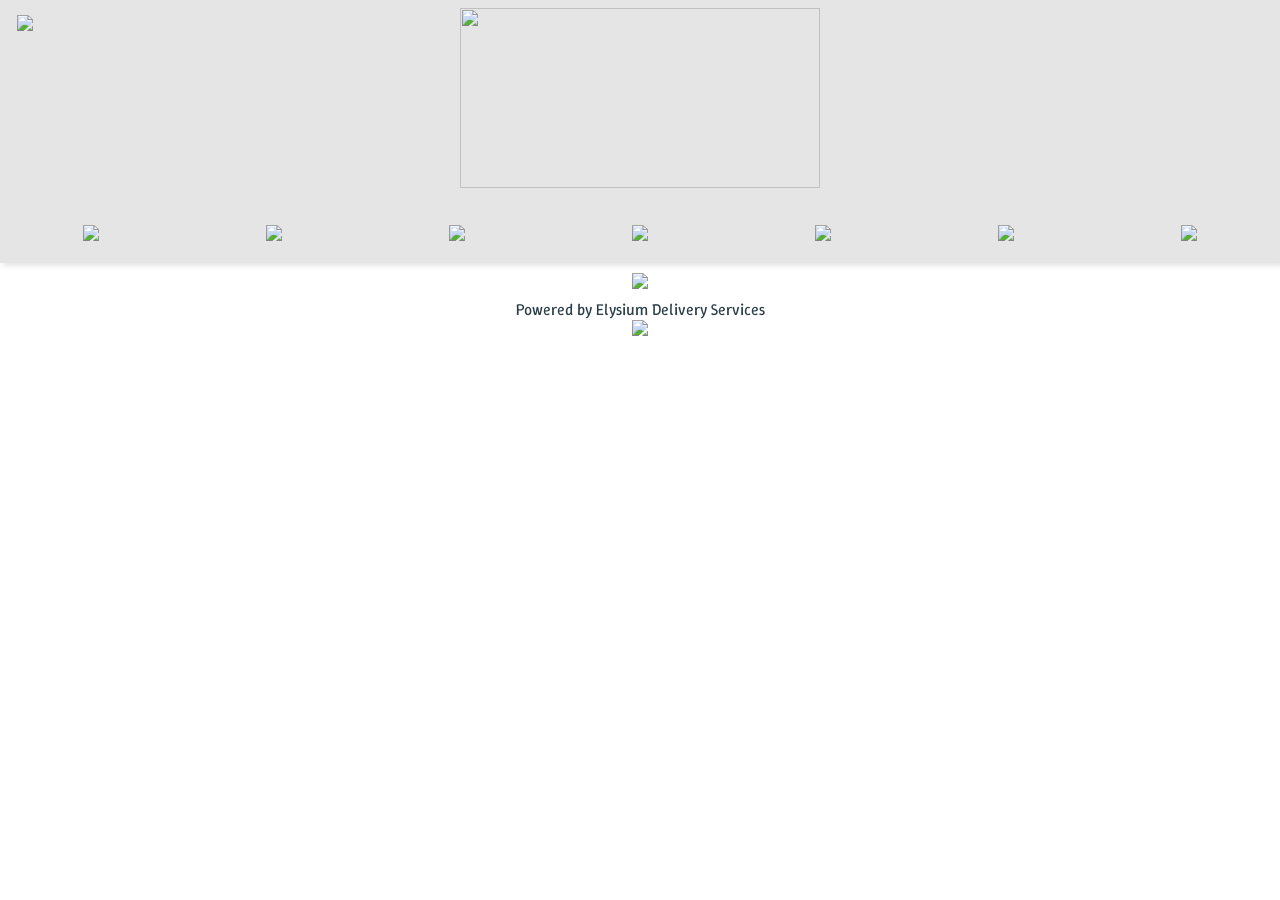
==== index.html @ 73f5e613 "Test Edit: added newline to ".topbar"" ====
<!DOCTYPE html>
<html lang="en">
<head>
    <meta charset="UTF-8">
    <meta name="viewport" content="width=device-width, initial-scale=1.0">
    <title>HoloTEMPUS HQ 4th Anniversary Celebration</title>
    <link rel="stylesheet" href="/css/style.css">
    <script src="https://ajax.googleapis.com/ajax/libs/jquery/3.7.1/jquery.min.js"></script>
    <script src="/js/script.js"></script>
    <link rel="preconnect" href="https://fonts.googleapis.com">
    <link rel="preconnect" href="https://fonts.gstatic.com" crossorigin>
    <link href="https://fonts.googleapis.com/css2?family=Poetsen+One&family=Winky+Sans:ital,wght@0,300..900;1,300..900&display=swap" rel="stylesheet">
</head>
<body>
    <header>
        <nav class="banner">
            <a href="#" class="menuButton" onclick=showSidebar()><img src="/assets/menu_glowstick_02.png"></a>
            <img class="logo" src="/assets/logo.png">
        </nav>
        <nav class="navBar">
            <ul class="sidebar">
                <li onclick=hideSidebar()><a href="#"><svg xmlns="http://www.w3.org/2000/svg" height="24px" viewBox="0 -960 960 960" width="24px" fill="#000000"><path d="m256-200-56-56 224-224-224-224 56-56 224 224 224-224 56 56-224 224 224 224-56 56-224-224-224 224Z"/></svg></a></li>
            </ul>
            <ul class="topbar">
                
            </ul>
        </nav>
    </header>
    <main>
        <img class='background-plate' src="/01_background/1_concerthall.png" loading="lazy">
    </main>
    <footer>
        <p>Powered by Elysium Delivery Services</p>
        <a href="https://x.com/ElysiumDelivery" target="_blank"><img id="eds" src="/assets/eds_icon.png" loading="lazy"></a>
    </footer>
</body>
</html>
---- css/style.css ----
*{
    margin: 0;
    padding: 0;
}
body{
    min-height: 100vh;
    background-image: url("../Assets/background.png");
    background-size: 400px;
    background-repeat: repeat;
    background-position: center;
    color: #2a3e49;
    font-family: "Winky Sans";
}
h1{
    font-family: "Poetsen One";
}
header{
    background-color: #E5E5E5;
    box-shadow: 3px 3px 5px rgba(0,0,0,0.1);
}
header .logo {
    position: relative;
    left: calc(50vw - 20vmin);
    width: 40vmin;
    height: 20vmin;
    object-fit: contain;
    margin-top: 0.5em;
}
nav{
    height: calc(100% + 10px);
}
nav ul{
    width: 100%;
    list-style: none;
    display: flex;
    align-items: center;
    justify-content: space-evenly;
}
nav li{
    margin-top: 10px;
    padding-bottom: 10px;
    height: 50px;
    width: 100%;
}
nav a{
    height: 100%;
    justify-content: center;
    padding: 0px 30px;
    text-decoration: none;
    display: flex;
    align-items: center;
    color: #2a3e49;
}
nav .hover{
    display: none;
}
nav .topbar a{
    padding: 5px 0px
}
nav a img{
    max-width: 12vw;
    width: auto;
}
.menuButton{
    position: fixed;
    width: auto;
    margin-right: auto;
    display: inline;
}
nav a:hover{
    background-color: #e0d5c6;
}
nav .menuButton{
    margin: 5px 5px;
    padding: 10px 12px;
    height: auto;
}
nav .menuButton img{
    max-height: 50px;
    max-width: 50px;
    height: auto;
    width: auto;
}

.sidebar{
    position: fixed;
    top: 0px;
    left: 0px;
    height: 100vh;
    width: 300px;
    z-index: 999;
    background-color: rgba(229, 229, 229, 0.5);
    backdrop-filter: blur(10px);
    box-shadow: 5px 0px 10px rgba(0,0,0,0.45);
    display: none;
    flex-direction: column;
    align-items: flex-start;
    justify-content: flex-start;
}

.sidebar li{
    margin-top: 0px;
    width: 100%;
}

.sidebar a{
    justify-content: left;
}

main{
    display: flex;
    flex-direction: column;
    position: relative;
    align-items: center;
}
main .background-plate{
    padding: 10px 0px;
    max-width: 99vw;
}
footer{
    display: flex;
    flex-direction: column;
    align-items: center;
    height: 100px;
}
footer #eds{
    width: 100px;
}

@media(max-width: 800px){
    .hideOnMobile{
        display: none;
    }
}
@media(max-width: 400px){
    .sidebar{
        width: 100vw;
    }
}
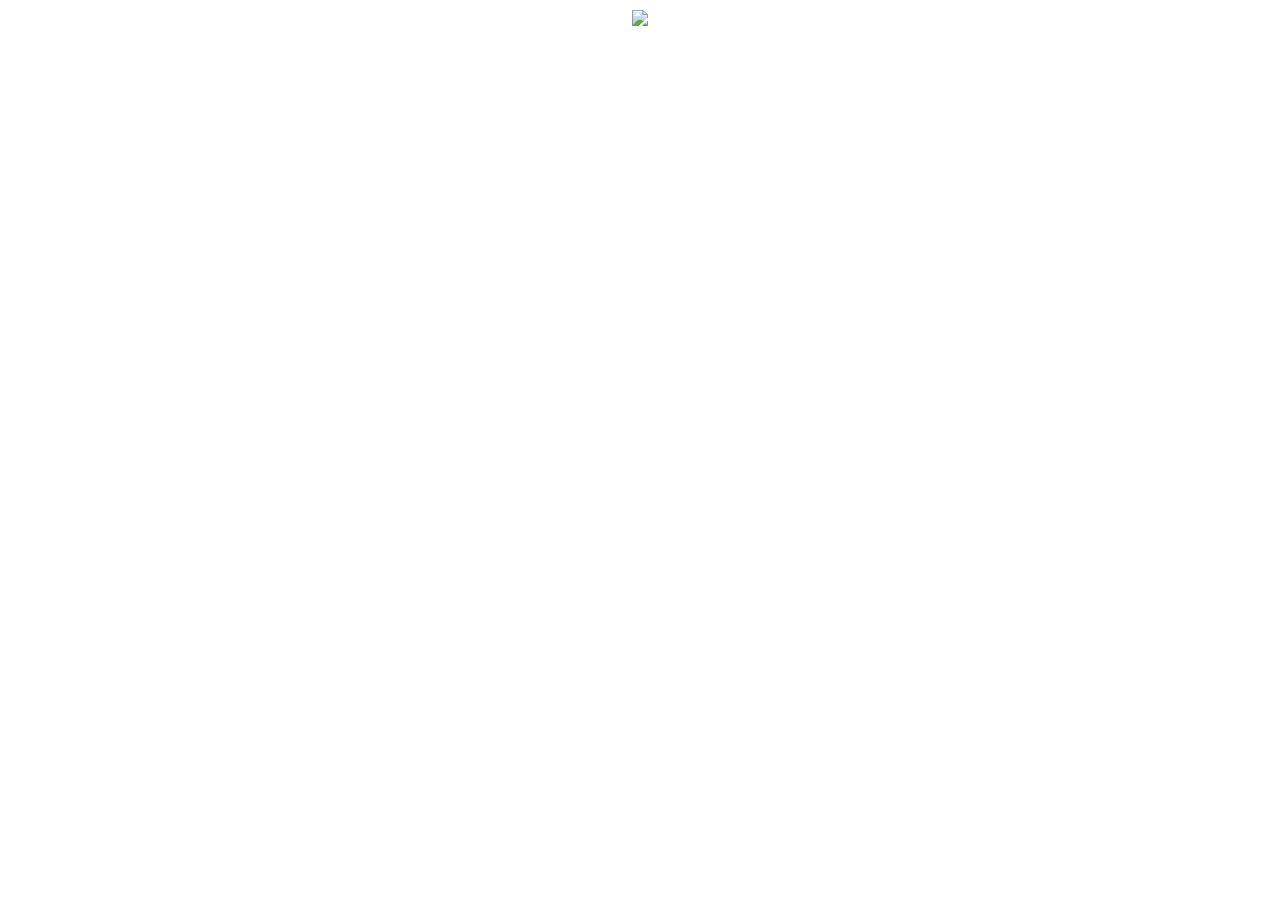
==== commit 628de9b6: "Removed accidentaly occurence of "Shiny Spicy Suck" that was left in index.html from testing" ====
--- a/index.html
+++ b/index.html
@@ -12,26 +12,10 @@
     <link href="https://fonts.googleapis.com/css2?family=Poetsen+One&family=Winky+Sans:ital,wght@0,300..900;1,300..900&display=swap" rel="stylesheet">
 </head>
 <body>
-    <header>
-        <nav class="banner">
-            <a href="#" class="menuButton" onclick=showSidebar()><img src="/assets/menu_glowstick_02.png"></a>
-            <img class="logo" src="/assets/logo.png">
-        </nav>
-        <nav class="navBar">
-            <ul class="sidebar">
-                <li onclick=hideSidebar()><a href="#"><svg xmlns="http://www.w3.org/2000/svg" height="24px" viewBox="0 -960 960 960" width="24px" fill="#000000"><path d="m256-200-56-56 224-224-224-224 56-56 224 224 224-224 56 56-224 224 224 224-56 56-224-224-224 224Z"/></svg></a></li>
-            </ul>
-            <ul class="topbar">
-                
-            </ul>
-        </nav>
-    </header>
+    <header></header>
     <main>
         <img class='background-plate' src="/01_background/1_concerthall.png" loading="lazy">
     </main>
-    <footer>
-        <p>Powered by Elysium Delivery Services</p>
-        <a href="https://x.com/ElysiumDelivery" target="_blank"><img id="eds" src="/assets/eds_icon.png" loading="lazy"></a>
-    </footer>
+    <footer></footer>
 </body>
 </html>
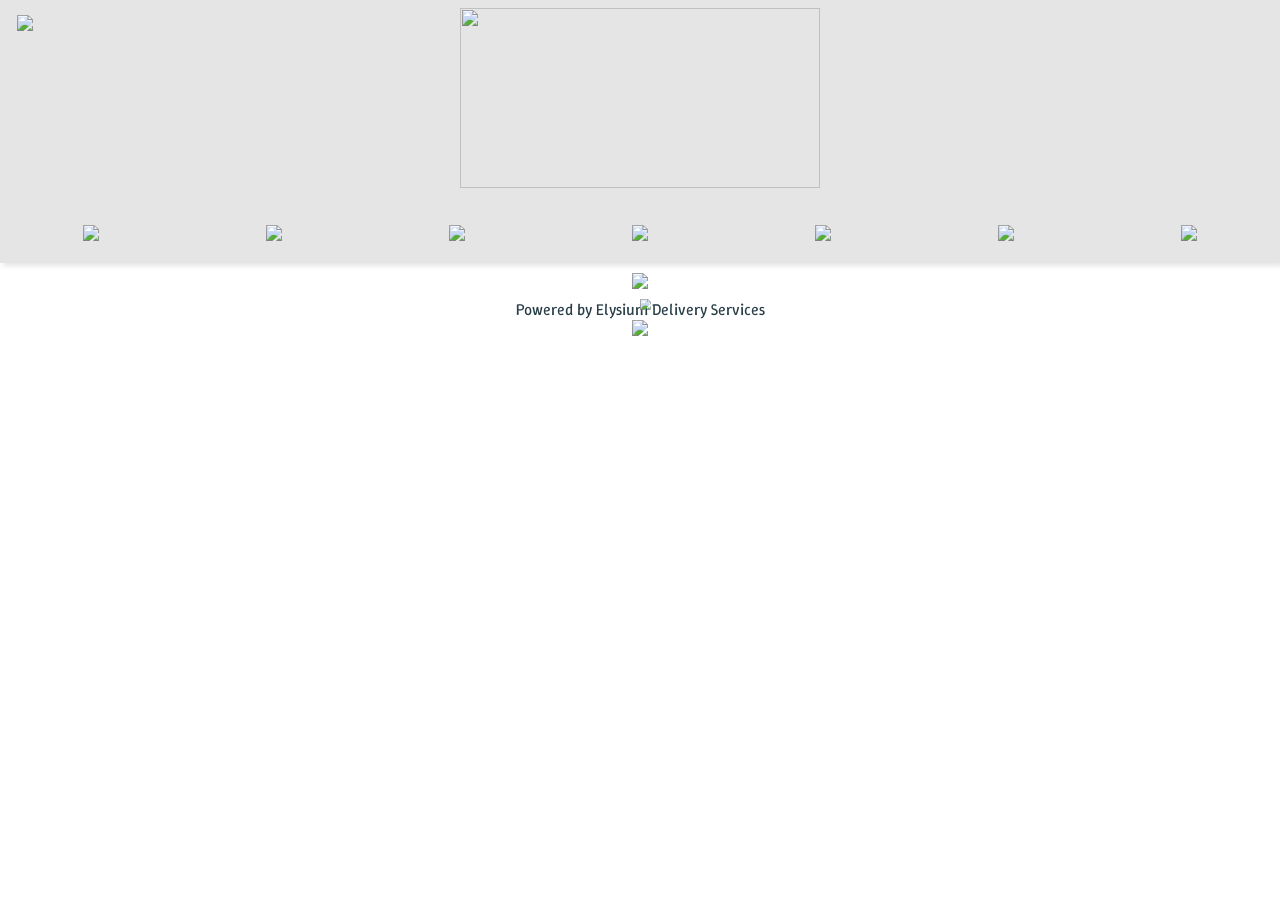
==== commit 6d06a140: "Changed title on all pages to include  Sea of Stars" ====
--- a/index.html
+++ b/index.html
@@ -3,10 +3,12 @@
 <head>
     <meta charset="UTF-8">
     <meta name="viewport" content="width=device-width, initial-scale=1.0">
-    <title>HoloTEMPUS HQ 4th Anniversary Celebration</title>
+    <title>Sea of Stars: TEMPUS HQ 4th Anni Fan Project</title>
     <link rel="stylesheet" href="/css/style.css">
+    <link rel="stylesheet" href="css/homepage.css">
+    <link rel="stylesheet" href="css/entry.css">
     <script src="https://ajax.googleapis.com/ajax/libs/jquery/3.7.1/jquery.min.js"></script>
-    <script src="/js/script.js"></script>
+    <script type="module" src="/js/script.js"></script>
     <link rel="preconnect" href="https://fonts.googleapis.com">
     <link rel="preconnect" href="https://fonts.gstatic.com" crossorigin>
     <link href="https://fonts.googleapis.com/css2?family=Poetsen+One&family=Winky+Sans:ital,wght@0,300..900;1,300..900&display=swap" rel="stylesheet">
@@ -15,7 +17,16 @@
     <header></header>
     <main>
         <img class='background-plate' src="/01_background/1_concerthall.png" loading="lazy">
+        <div class="concert">
+            <a href=lobby.html><img class="entry entrance" src="04_entries/01_home/00_icons/01_icon.png"></a>
+            <a href=https://docs.google.com/document/d/16qCeph3zUwMeJO6AiE1Xw6MM_ITC0YITXeryXpWOtG8 target="blank"><img class="entry accessibility" src="04_entries/01_home/00_icons/02_icon.png"></a>
+            <a href=$ target="blank"><img class="entry vn" src="04_entries/01_home/00_icons/03_icon.png"></a>
+        </div>
     </main>
     <footer></footer>
+    <script type="module">
+        import {scaleEntries} from "/js/scaleEntries.js";
+        scaleEntries();
+    </script>
 </body>
 </html>
--- a/css/entry.css
+++ b/css/entry.css
@@ -0,0 +1,76 @@
+.entries{
+    position: absolute;
+    padding-top: 10px;
+    left: 0%;
+    top: 0%;
+    width: 100%;
+    height: 100%;
+}
+.entry{
+    transform-origin: top left;
+    position: absolute;
+}
+.entry:hover{
+    background-color: rgba(255,255,255,0.8);
+}
+@keyframes tiltOnHover {
+    from {rotate: 0deg;
+    }
+    to {rotate: 5deg;
+    }
+}
+.tiltable:hover{
+    animation-name: tiltOnHover;
+    animation-duration: 0.2s;
+    rotate: 5deg;
+}
+.entry-overlay{
+    position: fixed;
+    left: 0%;
+    top: 0%;
+    padding: 10px;
+    width: 100vw;
+    height: 100vh;
+    background-color: rgba(229, 229, 229, 0.9);
+    display: none;
+    flex-direction: column;
+    align-items: center;
+}
+.entry-overlay .title{
+    color: #2a3e49;
+    padding-top: 20px;
+}
+.entry-overlay .close-button{
+    position: fixed;
+    height: 1.5em;
+    width: 1.5em;
+    right: 0%;
+    top: 0%;
+    padding: 0.75em;
+    margin: 0.75em;
+    border-radius: 50%;
+    background-color: rgba(255,255,255,0.75);
+}
+.entry-overlay .close-button:hover{
+    background-color: rgba(255,255,255,1);
+}
+.entry-overlay .image{
+    max-height: calc(77dvh);
+    /* min-height: 57dvh; */
+    max-width: 80vw;
+}
+.entry-overlay .caption{
+    min-width: 400px;
+    margin-top: 1em;
+    margin-bottom: 2em;
+    max-width: 40vw;
+    /* max-height: 7em; */
+    overflow-y: auto;
+}
+.entry-overlay p{
+    color: #2a3e49;
+    font-size: 1.25em;
+}
+.entry-overlay .caption .author b{
+    white-space: initial;
+}
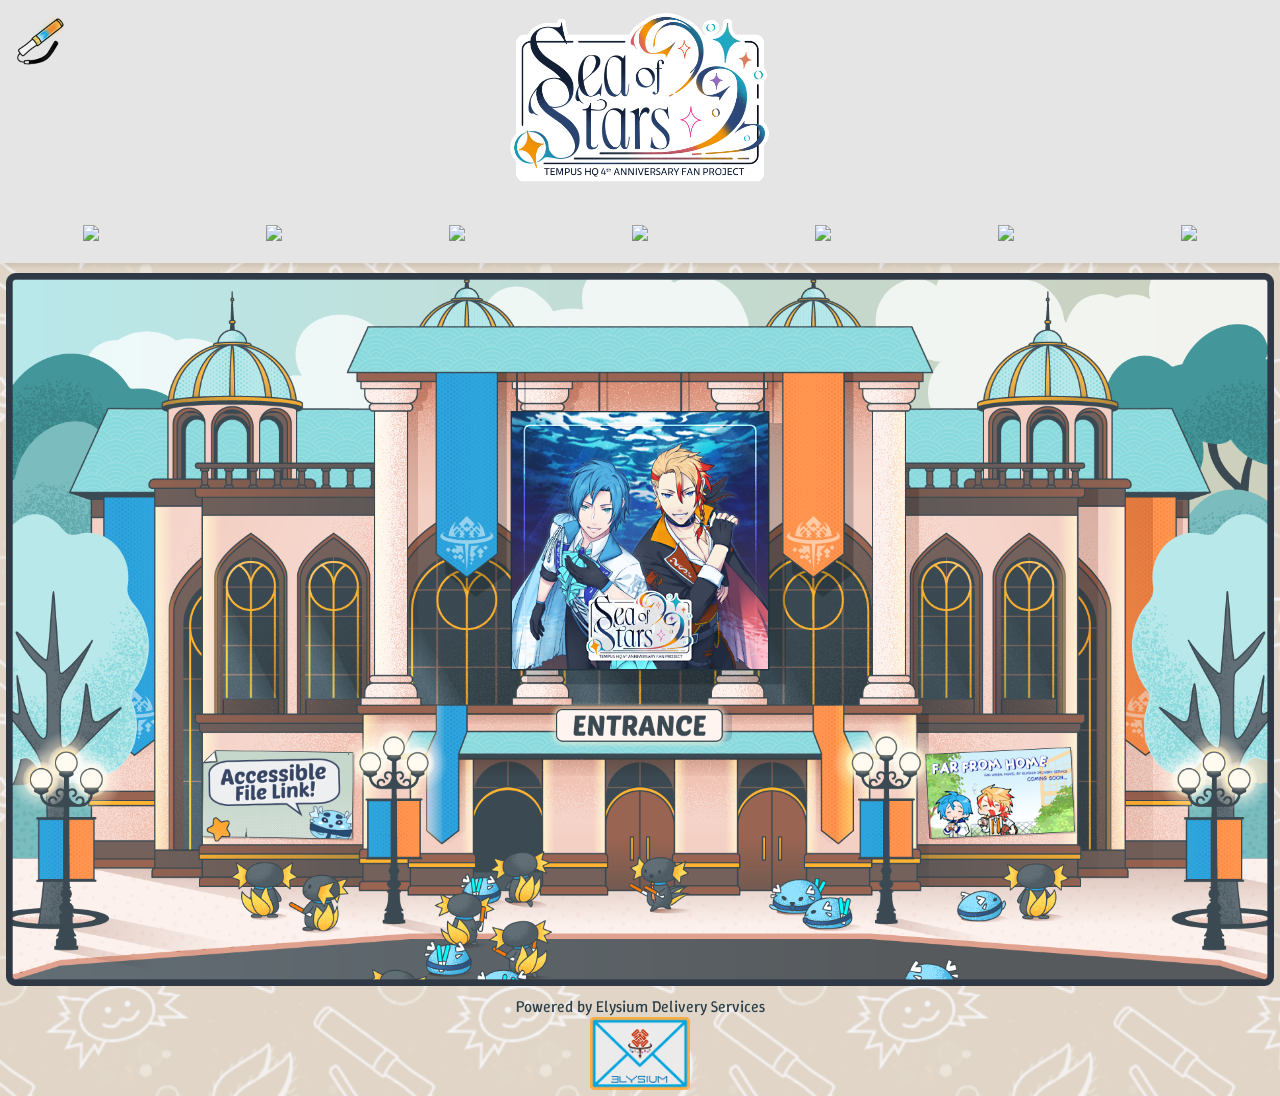
==== commit 8a6534c9: "add new pages, implement fixes/changes Merge pull request #2 from elysiumdelivery/HQ-anni-Winds-work" ====
--- a/index.html
+++ b/index.html
@@ -19,8 +19,9 @@
         <img class='background-plate' src="/01_background/1_concerthall.png" loading="lazy">
         <div class="concert">
             <a href=lobby.html><img class="entry entrance" src="04_entries/01_home/00_icons/01_icon.png"></a>
-            <a href=https://docs.google.com/document/d/16qCeph3zUwMeJO6AiE1Xw6MM_ITC0YITXeryXpWOtG8 target="blank"><img class="entry accessibility" src="04_entries/01_home/00_icons/02_icon.png"></a>
-            <a href=$ target="blank"><img class="entry vn" src="04_entries/01_home/00_icons/03_icon.png"></a>
+            <a href=https://docs.google.com/document/d/16qCeph3zUwMeJO6AiE1Xw6MM_ITC0YITXeryXpWOtG8 target="blank"><img class="entry accessibility external" src="04_entries/01_home/00_icons/02_icon.png"></a>
+            <a href=/ target="blank"><img class="entry vn" src="04_entries/01_home/00_icons/03_icon.png"></a>
+            <!-- REMEMBER TO ADD ".external" TO VN AFTER IT GETS A LINK -->
         </div>
     </main>
     <footer></footer>
--- a/css/style.css
+++ b/css/style.css
@@ -4,12 +4,13 @@
 }
 body{
     min-height: 100vh;
-    background-image: url("../Assets/background.png");
+    background-image: url("../00_assets/background.png");
     background-size: 400px;
     background-repeat: repeat;
     background-position: center;
     color: #2a3e49;
     font-family: "Winky Sans";
+    overflow-x: hidden;
 }
 h1{
     font-family: "Poetsen One";
@@ -28,6 +29,7 @@
 }
 nav{
     height: calc(100% + 10px);
+    
 }
 nav ul{
     width: 100%;
@@ -81,7 +83,6 @@
     height: auto;
     width: auto;
 }
-
 .sidebar{
     position: fixed;
     top: 0px;
@@ -106,15 +107,19 @@
 .sidebar a{
     justify-content: left;
 }
+.sidebar h1{
+    padding-top: 0px;
+}
 
 main{
     display: flex;
     flex-direction: column;
     position: relative;
     align-items: center;
+    padding: 10px 0px;
 }
 main .background-plate{
-    padding: 10px 0px;
+    width: 99vw;
     max-width: 99vw;
 }
 footer{
@@ -124,16 +129,28 @@
     height: 100px;
 }
 footer #eds{
-    width: 100px;
+    width: 100px; 
 }
 
 @media(max-width: 800px){
-    .hideOnMobile{
+    .topbar{
         display: none;
     }
 }
-@media(max-width: 400px){
-    .sidebar{
-        width: 100vw;
+@media(max-width: 800px){
+    .topbar{
+        display: none;
     }
+}
+@media(max-height: 600px){
+    .sidebar li{
+        height: 8vh;
+        min-height: 10px;
+    }
+    .sidebar li h1{
+        font-size: 7vh;
+    }
+}
+#id{
+    height: calc(100%-1em);
 }
--- a/css/homepage.css
+++ b/css/homepage.css
@@ -0,0 +1,21 @@
+.concert{
+    position: absolute;
+    padding-top: 10px;
+    left: 0%;
+    top: 0%;
+    width: 100%;
+    height: 100%;
+}
+.entrance{
+    left: 50%;
+    transform: translate(-50%, 0%);
+    top: 59%;
+}
+.accessibility{
+    left: 15.8%;
+    top: 65.6%;
+}
+.vn{
+    left: 72.3%;
+    top: 65.1%;
+}
--- a/css/entry.css
+++ b/css/entry.css
@@ -35,6 +35,7 @@
     display: none;
     flex-direction: column;
     align-items: center;
+    overflow-y: auto;
 }
 .entry-overlay .title{
     color: #2a3e49;
@@ -54,9 +55,28 @@
 .entry-overlay .close-button:hover{
     background-color: rgba(255,255,255,1);
 }
+.entry-overlay .buffering{
+    height: 50vh;
+    display: flex;
+    justify-content: center;
+    align-items: center;
+}
+.entry-overlay .buffering svg{
+    position: absolute;
+    height: 5em;
+    width: 5em;
+    transform-origin: center;
+    animation: bufferSpin 0.5s linear infinite;
+}
+@keyframes bufferSpin {
+    0% {rotate: 0deg;
+    }
+    100% {rotate: 360deg;
+    }
+}
 .entry-overlay .image{
-    max-height: calc(77dvh);
-    /* min-height: 57dvh; */
+    max-height: 77%;
+    /* min-height: 57vh; */
     max-width: 80vw;
 }
 .entry-overlay .caption{
@@ -64,8 +84,13 @@
     margin-top: 1em;
     margin-bottom: 2em;
     max-width: 40vw;
-    /* max-height: 7em; */
-    overflow-y: auto;
+}
+@media (pointer:none), (pointer:coarse){
+    .entry-overlay .caption{
+        min-width: 200px;
+        max-width: 90vw;
+        margin-bottom: 6em;
+    }
 }
 .entry-overlay p{
     color: #2a3e49;
